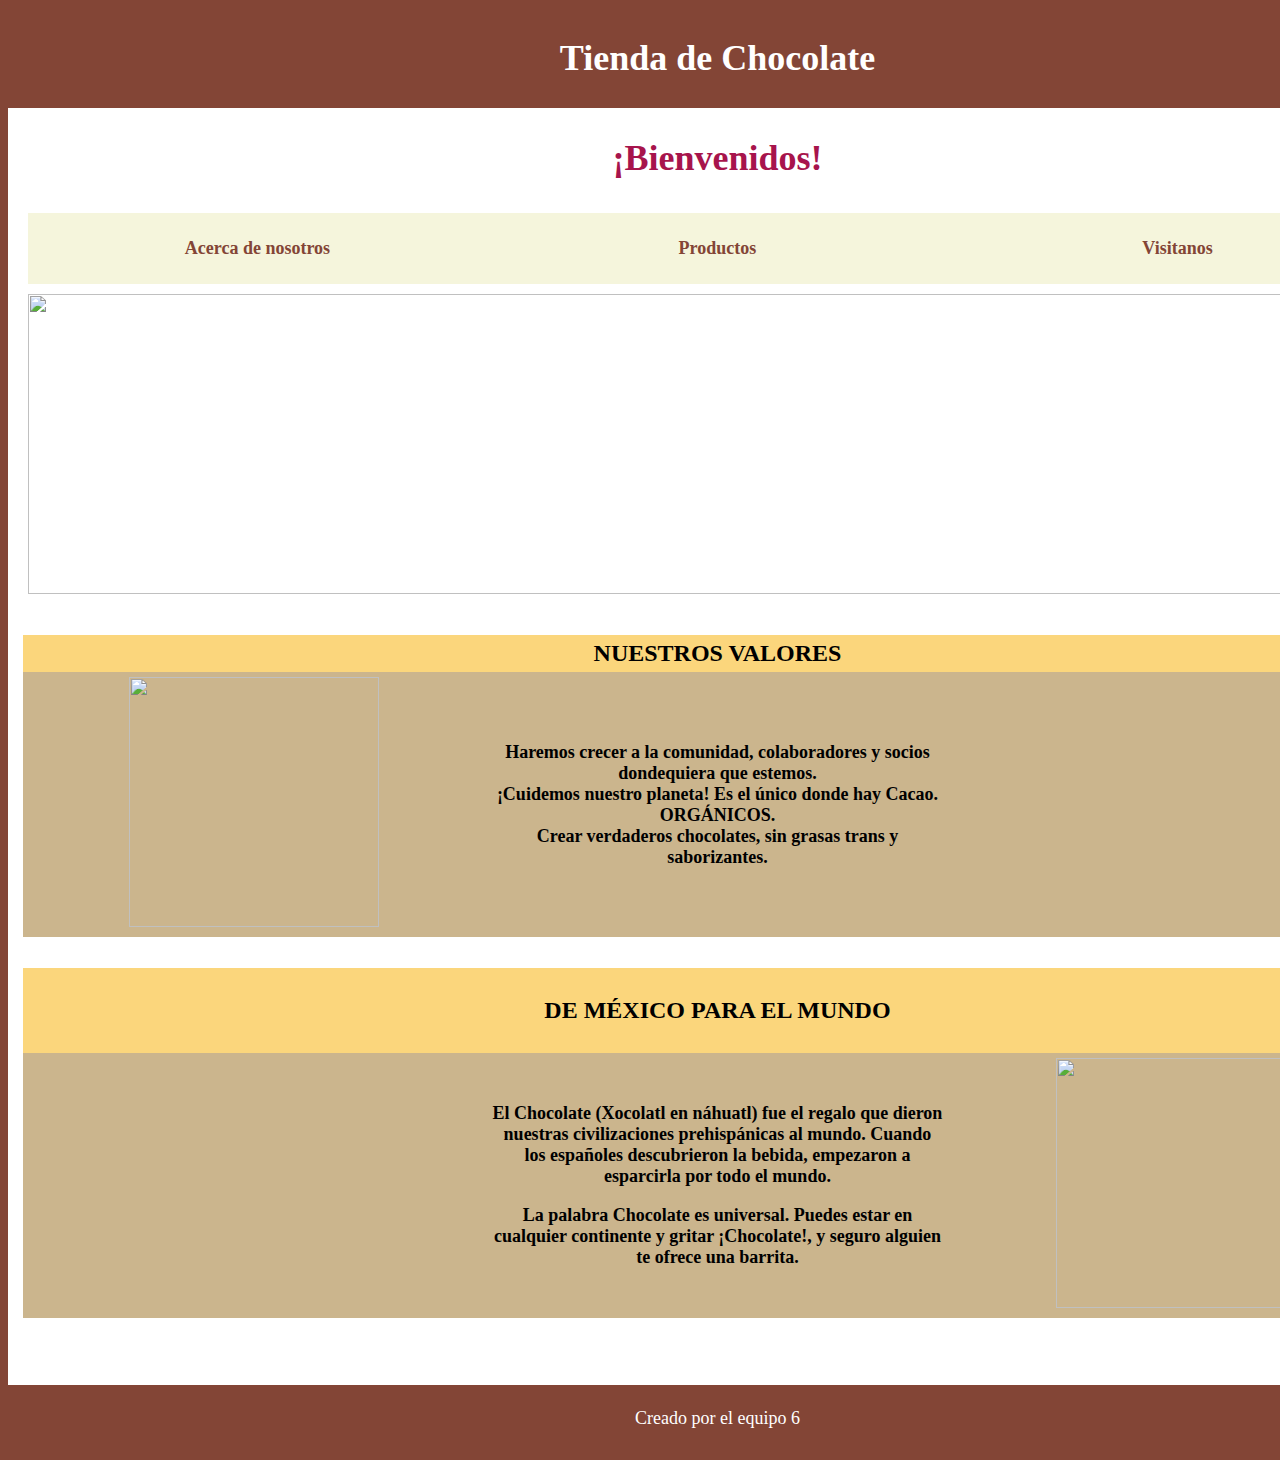
==== index.html @ 966f1aaf "Se creo el index.html el cual sera el inicio de nuestra pagina" ====
<!doctype html>
<html>
<head>
<meta charset="utf-8">
<title>Inicio</title>
<style type="text/css">
body {
    background-color: #834536;
}
body,td,th {
    color: #000000;
    font-family: Cambria, "Hoefler Text", "Liberation Serif", Times, "Times New Roman", serif;
    font-size: 18px;
}
a {
    font-size: 18px;
    color: #834536;
    font-family: Cambria, "Hoefler Text", "Liberation Serif", Times, "Times New Roman", serif;
    font-weight: bold;
}
a:hover {
    color: #ffcd2c;
    text-decoration: none;
}
a:link {
    text-decoration: none;
}
a:visited {
    text-decoration: none;
}
a:active {
    text-decoration: none;
}
</style>
<script type="text/javascript">
function MM_preloadImages() { //v3.0
  var d=document; if(d.images){ if(!d.MM_p) d.MM_p=new Array();
    var i,j=d.MM_p.length,a=MM_preloadImages.arguments; for(i=0; i<a.length; i++)
    if (a[i].indexOf("#")!=0){ d.MM_p[j]=new Image; d.MM_p[j++].src=a[i];}}
}
</script>
</head>

<body style="color: #E6B95F">
<table height="268" border="0" cellpadding="5" cellspacing="0">
  <tbody>
    <tr>
      <td bgcolor="#834536">&nbsp;</td>
      <td height="40" align="center" bgcolor="#834536">&nbsp;</td>
      <td align="center" valign="middle" bgcolor="#834536"><h1 style="color: #FFFFFF; font-size: 36px;">Tienda de Chocolate</h1></td>
      <td bgcolor="#834536">&nbsp;</td>
      <td bgcolor="#834536">&nbsp;</td>
    </tr>
    <tr>
      <td width="40" bgcolor="#FFFFFF">&nbsp;</td>
      <td width="460" align="center" bgcolor="#FFFFFF">&nbsp;</td>
      <td width="460" align="center" bgcolor="#FFFFFF"><h1 style="font-family: Cambria, 'Hoefler Text', 'Liberation Serif', Times, 'Times New Roman', serif; font-size: 36px; color: #a7144c;"><strong>¡Bienvenidos!</strong></h1></td>
      <td width="460" bgcolor="#FFFFFF">&nbsp;</td>
      <td width="40" bgcolor="#FFFFFF">&nbsp;</td>
    </tr>
    <tr>
      <td align="center" bgcolor="#FFFFFF">&nbsp;</td>
      <td colspan="3" align="center" bordercolor="#FFFFF" bgcolor="#FFFFFF" border="2px"><table width="1380" height="71" border="0" align="center" cellpadding="5" cellspacing="0">
        <tbody>
          <tr>
            <td width="460" align="center" valign="middle" bgcolor="#f5f5dc"><p><a href="acerca de.html">Acerca de nosotros</a></p></td>
            <td width="460" align="center" valign="middle" bgcolor="#f5f5dc"><p><a href="Productos.html">Productos</a></p></td>
            <td width="460" align="center" valign="middle" bgcolor="#f5f5dc"><p><a href="Visitanos.html">Visitanos</a></p></td>
          </tr>
        </tbody>
      </table></td>
      <td align="center" bgcolor="#FFFFFF">&nbsp;</td>
    </tr>
    <tr>
      <td align="center" bgcolor="#FFFFFF">&nbsp;</td>
      <td colspan="3" align="center" bgcolor="#FFFFFF"><img src="Imagenes/banner2.jpg" width="1380" height="300" alt=""/></td>
      <td align="center" bgcolor="#FFFFFF">&nbsp;</td>
    </tr>
    <tr>
      <td align="center" bgcolor="#FFFFFF">&nbsp;</td>
      <td colspan="3" align="center" bgcolor="#FFFFFF">&nbsp;</td>
      <td align="center" bgcolor="#FFFFFF">&nbsp;</td>
    </tr>
    <tr>
      <td align="center" bgcolor="#FFFFFF">&nbsp;</td>
      <td align="center" bgcolor="#fbd67c">&nbsp;</td>
      <td align="center" bgcolor="#fbd67c"><strong style="font-size: 24px">NUESTROS VALORES</strong></td>
      <td align="center" bgcolor="#fbd67c">&nbsp;</td>
      <td align="center" bgcolor="#FFFFFF">&nbsp;</td>
    </tr>
    <tr>
      <td align="center" bgcolor="#FFFFFF">&nbsp;</td>
      <td align="center" bgcolor="#CBB58D"><img src="Imagenes/Inicio.png" width="250" height="250" alt=""/></td>
      <td align="center" bgcolor="#CBB58D"><strong>Haremos crecer a la comunidad, colaboradores y socios dondequiera que estemos.<br>
        ¡Cuidemos nuestro planeta! Es el único donde hay Cacao.<br>
        ORGÁNICOS.<br>
      Crear verdaderos chocolates, sin grasas trans y saborizantes.</strong></td>
      <td align="center" bgcolor="#CBB58D">&nbsp;</td>
      <td align="center" bgcolor="#FFFFFF">&nbsp;</td>
    </tr>
    <tr>
      <td align="center" bgcolor="#FFFFFF">&nbsp;</td>
      <td colspan="3" align="center" bgcolor="#FFFFFF">&nbsp;</td>
      <td align="center" bgcolor="#FFFFFF">&nbsp;</td>
    </tr>
    <tr>
      <td align="center" bgcolor="#FFFFFF">&nbsp;</td>
      <td align="center" bgcolor="#fbd67c">&nbsp;</td>
      <td align="center" bgcolor="#fbd67c"><h3 style="font-size: 24px">DE MÉXICO PARA EL MUNDO</h3></td>
      <td align="center" bgcolor="#fbd67c">&nbsp;</td>
      <td align="center" bgcolor="#FFFFFF">&nbsp;</td>
    </tr>
    <tr>
      <td align="center" bgcolor="#FFFFFF">&nbsp;</td>
      <td align="center" bgcolor="#CBB58D">&nbsp;</td>
      <td align="center" bgcolor="#CBB58D"><p><strong>El Chocolate (Xocolatl en náhuatl) fue el regalo que dieron nuestras civilizaciones prehispánicas al mundo. Cuando los españoles descubrieron la bebida, empezaron a esparcirla por todo el mundo.</strong></p>
      <p><strong>La palabra Chocolate es universal. Puedes estar en cualquier continente y gritar ¡Chocolate!, y seguro alguien te ofrece una barrita.</strong></p></td>
      <td align="center" bgcolor="#CBB58D"><img src="Imagenes/Home.jpg" width="250" height="250" alt=""/></td>
      <td align="center" bgcolor="#FFFFFF">&nbsp;</td>
    </tr>
    <tr>
      <td align="center" bgcolor="#FFFFFF">&nbsp;</td>
      <td align="center" bgcolor="#FFFFFF">&nbsp;</td>
      <td align="center" bgcolor="#FFFFFF"><p>&nbsp;</p></td>
      <td align="center" bgcolor="#FFFFFF">&nbsp;</td>
      <td align="center" bgcolor="#FFFFFF">&nbsp;</td>
    </tr>
    <tr>
      <td align="center" bgcolor="#834536">&nbsp;</td>
      <td align="center" bgcolor="#834536">&nbsp;</td>
      <td height="40" align="center" bgcolor="#834536"><p style="color: #FFFFFF">Creado por el equipo 6</p></td>
      <td align="center" bgcolor="#834536">&nbsp;</td>
      <td align="center" bgcolor="#834536">&nbsp;</td>
    </tr>
  </tbody>
</table>
</body>
</html>
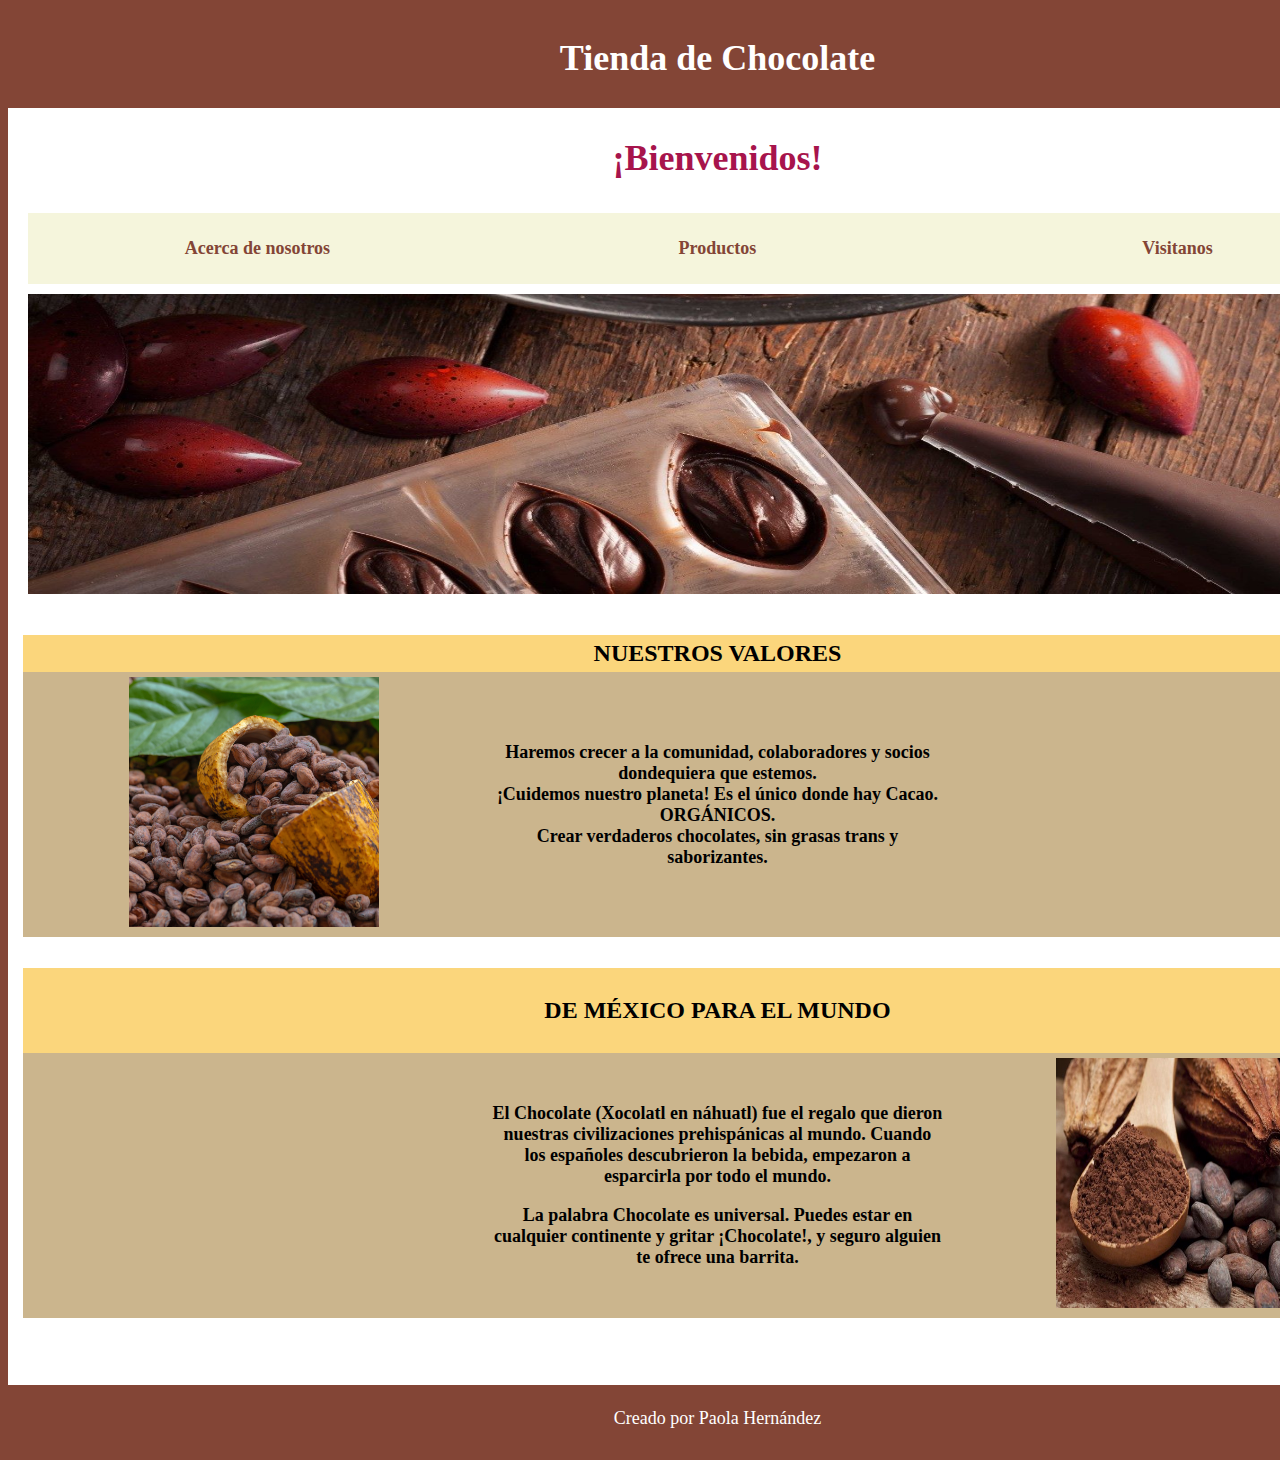
==== commit 1b74993b: "Se realizo avances y cambios en la estructura del index.html" ====
--- a/index.html
+++ b/index.html
@@ -1,138 +1,219 @@
-<!doctype html>
-<html>
-<head>
-<meta charset="utf-8">
-<title>Inicio</title>
-<style type="text/css">
-body {
-    background-color: #834536;
-}
-body,td,th {
-    color: #000000;
-    font-family: Cambria, "Hoefler Text", "Liberation Serif", Times, "Times New Roman", serif;
-    font-size: 18px;
-}
-a {
-    font-size: 18px;
-    color: #834536;
-    font-family: Cambria, "Hoefler Text", "Liberation Serif", Times, "Times New Roman", serif;
-    font-weight: bold;
-}
-a:hover {
-    color: #ffcd2c;
-    text-decoration: none;
-}
-a:link {
-    text-decoration: none;
-}
-a:visited {
-    text-decoration: none;
-}
-a:active {
-    text-decoration: none;
-}
-</style>
-<script type="text/javascript">
-function MM_preloadImages() { //v3.0
-  var d=document; if(d.images){ if(!d.MM_p) d.MM_p=new Array();
-    var i,j=d.MM_p.length,a=MM_preloadImages.arguments; for(i=0; i<a.length; i++)
-    if (a[i].indexOf("#")!=0){ d.MM_p[j]=new Image; d.MM_p[j++].src=a[i];}}
-}
-</script>
-</head>
+<!DOCTYPE html>
+<html lang="en">
+  <head>
+    <meta charset="utf-8" />
+    <meta name="viewport" content="width=device-width, initial-scale=1.0" />
+    <title>Inicio</title>
+    <link rel="shortcut icon" href="./img/vista.png" type="image/x-icon" />
+    <style type="text/css">
+      body {
+        background-color: #834536;
+      }
+      body,
+      td,
+      th {
+        color: #000000;
+        font-family: Cambria, "Hoefler Text", "Liberation Serif", Times,
+          "Times New Roman", serif;
+        font-size: 18px;
+      }
+      a {
+        font-size: 18px;
+        color: #834536;
+        font-family: Cambria, "Hoefler Text", "Liberation Serif", Times,
+          "Times New Roman", serif;
+        font-weight: bold;
+      }
+      a:hover {
+        color: #ffcd2c;
+        text-decoration: none;
+      }
+      a:link {
+        text-decoration: none;
+      }
+      a:visited {
+        text-decoration: none;
+      }
+      a:active {
+        text-decoration: none;
+      }
+    </style>
+  </head>
 
-<body style="color: #E6B95F">
-<table height="268" border="0" cellpadding="5" cellspacing="0">
-  <tbody>
-    <tr>
-      <td bgcolor="#834536">&nbsp;</td>
-      <td height="40" align="center" bgcolor="#834536">&nbsp;</td>
-      <td align="center" valign="middle" bgcolor="#834536"><h1 style="color: #FFFFFF; font-size: 36px;">Tienda de Chocolate</h1></td>
-      <td bgcolor="#834536">&nbsp;</td>
-      <td bgcolor="#834536">&nbsp;</td>
-    </tr>
-    <tr>
-      <td width="40" bgcolor="#FFFFFF">&nbsp;</td>
-      <td width="460" align="center" bgcolor="#FFFFFF">&nbsp;</td>
-      <td width="460" align="center" bgcolor="#FFFFFF"><h1 style="font-family: Cambria, 'Hoefler Text', 'Liberation Serif', Times, 'Times New Roman', serif; font-size: 36px; color: #a7144c;"><strong>¡Bienvenidos!</strong></h1></td>
-      <td width="460" bgcolor="#FFFFFF">&nbsp;</td>
-      <td width="40" bgcolor="#FFFFFF">&nbsp;</td>
-    </tr>
-    <tr>
-      <td align="center" bgcolor="#FFFFFF">&nbsp;</td>
-      <td colspan="3" align="center" bordercolor="#FFFFF" bgcolor="#FFFFFF" border="2px"><table width="1380" height="71" border="0" align="center" cellpadding="5" cellspacing="0">
-        <tbody>
-          <tr>
-            <td width="460" align="center" valign="middle" bgcolor="#f5f5dc"><p><a href="acerca de.html">Acerca de nosotros</a></p></td>
-            <td width="460" align="center" valign="middle" bgcolor="#f5f5dc"><p><a href="Productos.html">Productos</a></p></td>
-            <td width="460" align="center" valign="middle" bgcolor="#f5f5dc"><p><a href="Visitanos.html">Visitanos</a></p></td>
-          </tr>
-        </tbody>
-      </table></td>
-      <td align="center" bgcolor="#FFFFFF">&nbsp;</td>
-    </tr>
-    <tr>
-      <td align="center" bgcolor="#FFFFFF">&nbsp;</td>
-      <td colspan="3" align="center" bgcolor="#FFFFFF"><img src="Imagenes/banner2.jpg" width="1380" height="300" alt=""/></td>
-      <td align="center" bgcolor="#FFFFFF">&nbsp;</td>
-    </tr>
-    <tr>
-      <td align="center" bgcolor="#FFFFFF">&nbsp;</td>
-      <td colspan="3" align="center" bgcolor="#FFFFFF">&nbsp;</td>
-      <td align="center" bgcolor="#FFFFFF">&nbsp;</td>
-    </tr>
-    <tr>
-      <td align="center" bgcolor="#FFFFFF">&nbsp;</td>
-      <td align="center" bgcolor="#fbd67c">&nbsp;</td>
-      <td align="center" bgcolor="#fbd67c"><strong style="font-size: 24px">NUESTROS VALORES</strong></td>
-      <td align="center" bgcolor="#fbd67c">&nbsp;</td>
-      <td align="center" bgcolor="#FFFFFF">&nbsp;</td>
-    </tr>
-    <tr>
-      <td align="center" bgcolor="#FFFFFF">&nbsp;</td>
-      <td align="center" bgcolor="#CBB58D"><img src="Imagenes/Inicio.png" width="250" height="250" alt=""/></td>
-      <td align="center" bgcolor="#CBB58D"><strong>Haremos crecer a la comunidad, colaboradores y socios dondequiera que estemos.<br>
-        ¡Cuidemos nuestro planeta! Es el único donde hay Cacao.<br>
-        ORGÁNICOS.<br>
-      Crear verdaderos chocolates, sin grasas trans y saborizantes.</strong></td>
-      <td align="center" bgcolor="#CBB58D">&nbsp;</td>
-      <td align="center" bgcolor="#FFFFFF">&nbsp;</td>
-    </tr>
-    <tr>
-      <td align="center" bgcolor="#FFFFFF">&nbsp;</td>
-      <td colspan="3" align="center" bgcolor="#FFFFFF">&nbsp;</td>
-      <td align="center" bgcolor="#FFFFFF">&nbsp;</td>
-    </tr>
-    <tr>
-      <td align="center" bgcolor="#FFFFFF">&nbsp;</td>
-      <td align="center" bgcolor="#fbd67c">&nbsp;</td>
-      <td align="center" bgcolor="#fbd67c"><h3 style="font-size: 24px">DE MÉXICO PARA EL MUNDO</h3></td>
-      <td align="center" bgcolor="#fbd67c">&nbsp;</td>
-      <td align="center" bgcolor="#FFFFFF">&nbsp;</td>
-    </tr>
-    <tr>
-      <td align="center" bgcolor="#FFFFFF">&nbsp;</td>
-      <td align="center" bgcolor="#CBB58D">&nbsp;</td>
-      <td align="center" bgcolor="#CBB58D"><p><strong>El Chocolate (Xocolatl en náhuatl) fue el regalo que dieron nuestras civilizaciones prehispánicas al mundo. Cuando los españoles descubrieron la bebida, empezaron a esparcirla por todo el mundo.</strong></p>
-      <p><strong>La palabra Chocolate es universal. Puedes estar en cualquier continente y gritar ¡Chocolate!, y seguro alguien te ofrece una barrita.</strong></p></td>
-      <td align="center" bgcolor="#CBB58D"><img src="Imagenes/Home.jpg" width="250" height="250" alt=""/></td>
-      <td align="center" bgcolor="#FFFFFF">&nbsp;</td>
-    </tr>
-    <tr>
-      <td align="center" bgcolor="#FFFFFF">&nbsp;</td>
-      <td align="center" bgcolor="#FFFFFF">&nbsp;</td>
-      <td align="center" bgcolor="#FFFFFF"><p>&nbsp;</p></td>
-      <td align="center" bgcolor="#FFFFFF">&nbsp;</td>
-      <td align="center" bgcolor="#FFFFFF">&nbsp;</td>
-    </tr>
-    <tr>
-      <td align="center" bgcolor="#834536">&nbsp;</td>
-      <td align="center" bgcolor="#834536">&nbsp;</td>
-      <td height="40" align="center" bgcolor="#834536"><p style="color: #FFFFFF">Creado por el equipo 6</p></td>
-      <td align="center" bgcolor="#834536">&nbsp;</td>
-      <td align="center" bgcolor="#834536">&nbsp;</td>
-    </tr>
-  </tbody>
-</table>
-</body>
+  <body style="color: #e6b95f">
+    <table height="268" border="0" cellpadding="5" cellspacing="0">
+      <tbody>
+        <tr>
+          <td bgcolor="#834536">&nbsp;</td>
+          <td height="40" align="center" bgcolor="#834536">&nbsp;</td>
+          <td align="center" valign="middle" bgcolor="#834536">
+            <h1 style="color: #ffffff; font-size: 36px">Tienda de Chocolate</h1>
+          </td>
+          <td bgcolor="#834536">&nbsp;</td>
+          <td bgcolor="#834536">&nbsp;</td>
+        </tr>
+        <tr>
+          <td width="40" bgcolor="#FFFFFF">&nbsp;</td>
+          <td width="460" align="center" bgcolor="#FFFFFF">&nbsp;</td>
+          <td width="460" align="center" bgcolor="#FFFFFF">
+            <h1
+              style="
+                font-family: Cambria, 'Hoefler Text', 'Liberation Serif', Times,
+                  'Times New Roman', serif;
+                font-size: 36px;
+                color: #a7144c;
+              "
+            >
+              <strong>¡Bienvenidos!</strong>
+            </h1>
+          </td>
+          <td width="460" bgcolor="#FFFFFF">&nbsp;</td>
+          <td width="40" bgcolor="#FFFFFF">&nbsp;</td>
+        </tr>
+        <tr>
+          <td align="center" bgcolor="#FFFFFF">&nbsp;</td>
+          <td
+            colspan="3"
+            align="center"
+            bordercolor="#FFFFF"
+            bgcolor="#FFFFFF"
+            border="2px"
+          >
+            <table
+              width="1380"
+              height="71"
+              border="0"
+              align="center"
+              cellpadding="5"
+              cellspacing="0"
+            >
+              <tbody>
+                <tr>
+                  <td
+                    width="460"
+                    align="center"
+                    valign="middle"
+                    bgcolor="#f5f5dc"
+                  >
+                    <p><a href="acerca de.html">Acerca de nosotros</a></p>
+                  </td>
+                  <td
+                    width="460"
+                    align="center"
+                    valign="middle"
+                    bgcolor="#f5f5dc"
+                  >
+                    <p><a href="Productos.html">Productos</a></p>
+                  </td>
+                  <td
+                    width="460"
+                    align="center"
+                    valign="middle"
+                    bgcolor="#f5f5dc"
+                  >
+                    <p><a href="Visitanos.html">Visitanos</a></p>
+                  </td>
+                </tr>
+              </tbody>
+            </table>
+          </td>
+          <td align="center" bgcolor="#FFFFFF">&nbsp;</td>
+        </tr>
+        <tr>
+          <td align="center" bgcolor="#FFFFFF">&nbsp;</td>
+          <td colspan="3" align="center" bgcolor="#FFFFFF">
+            <img src="img/banner2.jpg" width="1380" height="300" alt="" />
+          </td>
+          <td align="center" bgcolor="#FFFFFF">&nbsp;</td>
+        </tr>
+        <tr>
+          <td align="center" bgcolor="#FFFFFF">&nbsp;</td>
+          <td colspan="3" align="center" bgcolor="#FFFFFF">&nbsp;</td>
+          <td align="center" bgcolor="#FFFFFF">&nbsp;</td>
+        </tr>
+        <tr>
+          <td align="center" bgcolor="#FFFFFF">&nbsp;</td>
+          <td align="center" bgcolor="#fbd67c">&nbsp;</td>
+          <td align="center" bgcolor="#fbd67c">
+            <strong style="font-size: 24px">NUESTROS VALORES</strong>
+          </td>
+          <td align="center" bgcolor="#fbd67c">&nbsp;</td>
+          <td align="center" bgcolor="#FFFFFF">&nbsp;</td>
+        </tr>
+        <tr>
+          <td align="center" bgcolor="#FFFFFF">&nbsp;</td>
+          <td align="center" bgcolor="#CBB58D">
+            <img src="img/Inicio.png" width="250" height="250" alt="" />
+          </td>
+          <td align="center" bgcolor="#CBB58D">
+            <strong
+              >Haremos crecer a la comunidad, colaboradores y socios dondequiera
+              que estemos.<br />
+              ¡Cuidemos nuestro planeta! Es el único donde hay Cacao.<br />
+              ORGÁNICOS.<br />
+              Crear verdaderos chocolates, sin grasas trans y
+              saborizantes.</strong
+            >
+          </td>
+          <td align="center" bgcolor="#CBB58D">&nbsp;</td>
+          <td align="center" bgcolor="#FFFFFF">&nbsp;</td>
+        </tr>
+        <tr>
+          <td align="center" bgcolor="#FFFFFF">&nbsp;</td>
+          <td colspan="3" align="center" bgcolor="#FFFFFF">&nbsp;</td>
+          <td align="center" bgcolor="#FFFFFF">&nbsp;</td>
+        </tr>
+        <tr>
+          <td align="center" bgcolor="#FFFFFF">&nbsp;</td>
+          <td align="center" bgcolor="#fbd67c">&nbsp;</td>
+          <td align="center" bgcolor="#fbd67c">
+            <h3 style="font-size: 24px">DE MÉXICO PARA EL MUNDO</h3>
+          </td>
+          <td align="center" bgcolor="#fbd67c">&nbsp;</td>
+          <td align="center" bgcolor="#FFFFFF">&nbsp;</td>
+        </tr>
+        <tr>
+          <td align="center" bgcolor="#FFFFFF">&nbsp;</td>
+          <td align="center" bgcolor="#CBB58D">&nbsp;</td>
+          <td align="center" bgcolor="#CBB58D">
+            <p>
+              <strong
+                >El Chocolate (Xocolatl en náhuatl) fue el regalo que dieron
+                nuestras civilizaciones prehispánicas al mundo. Cuando los
+                españoles descubrieron la bebida, empezaron a esparcirla por
+                todo el mundo.</strong
+              >
+            </p>
+            <p>
+              <strong
+                >La palabra Chocolate es universal. Puedes estar en cualquier
+                continente y gritar ¡Chocolate!, y seguro alguien te ofrece una
+                barrita.</strong
+              >
+            </p>
+          </td>
+          <td align="center" bgcolor="#CBB58D">
+            <img src="img/Home.jpg" width="250" height="250" alt="" />
+          </td>
+          <td align="center" bgcolor="#FFFFFF">&nbsp;</td>
+        </tr>
+        <tr>
+          <td align="center" bgcolor="#FFFFFF">&nbsp;</td>
+          <td align="center" bgcolor="#FFFFFF">&nbsp;</td>
+          <td align="center" bgcolor="#FFFFFF"><p>&nbsp;</p></td>
+          <td align="center" bgcolor="#FFFFFF">&nbsp;</td>
+          <td align="center" bgcolor="#FFFFFF">&nbsp;</td>
+        </tr>
+        <tr>
+          <td align="center" bgcolor="#834536">&nbsp;</td>
+          <td align="center" bgcolor="#834536">&nbsp;</td>
+          <td height="40" align="center" bgcolor="#834536">
+            <p style="color: #ffffff">Creado por Paola Hernández</p>
+          </td>
+          <td align="center" bgcolor="#834536">&nbsp;</td>
+          <td align="center" bgcolor="#834536">&nbsp;</td>
+        </tr>
+      </tbody>
+    </table>
+  </body>
 </html>
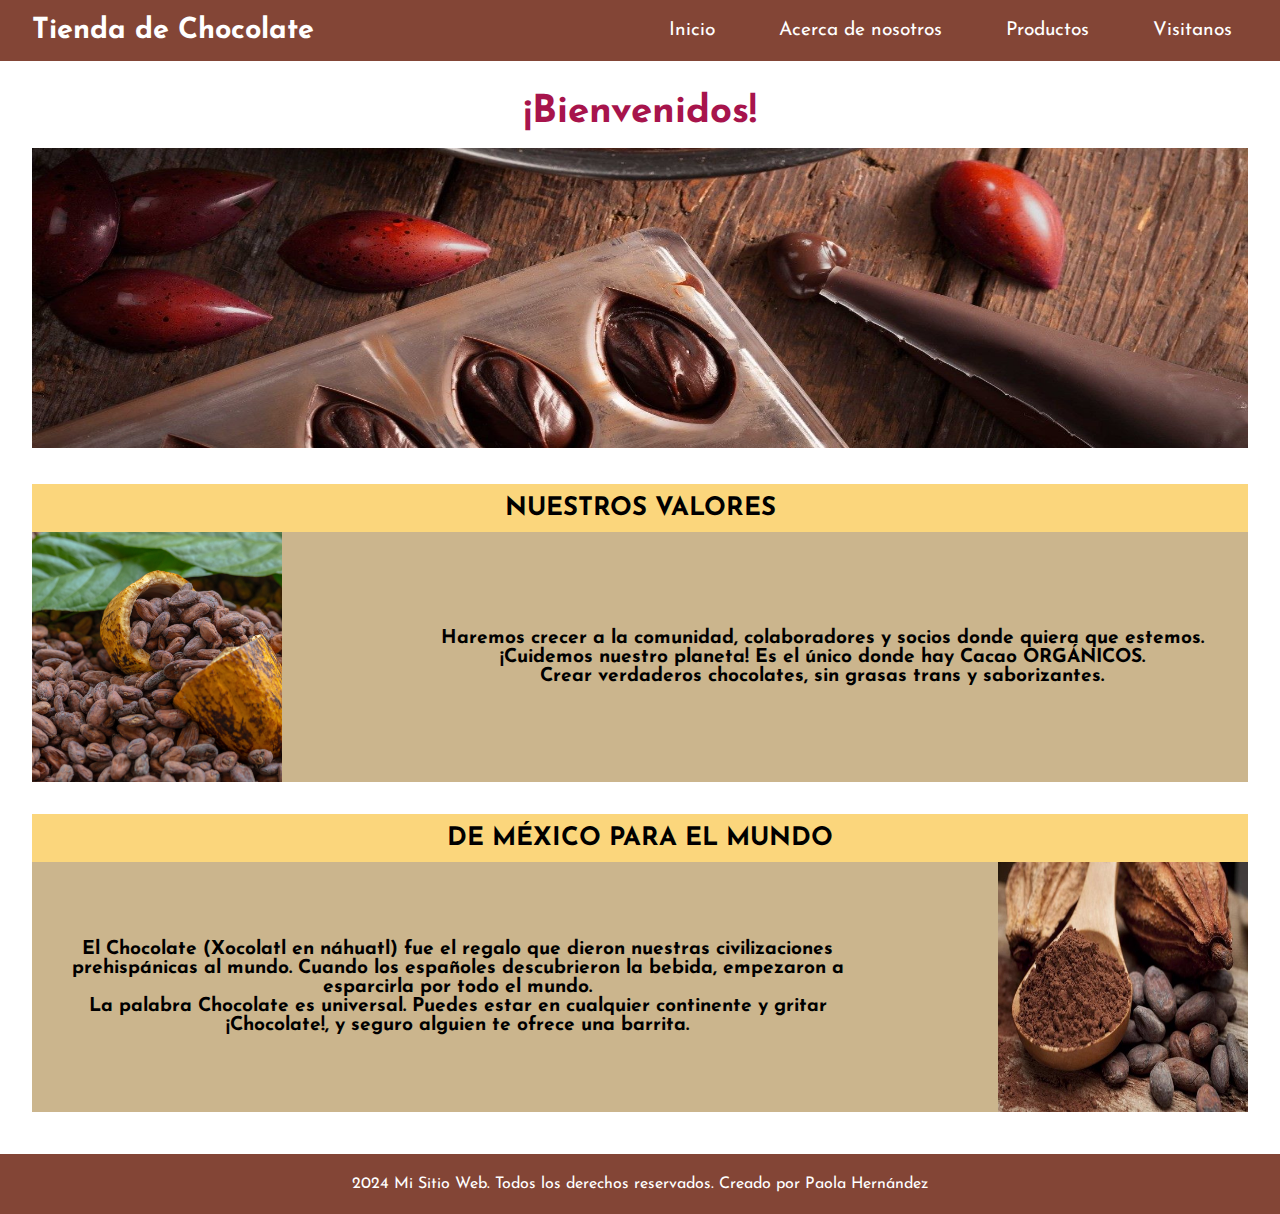
==== commit e158387d: "Se modifico el index" ====
--- a/index.html
+++ b/index.html
@@ -1,219 +1,93 @@
 <!DOCTYPE html>
 <html lang="en">
   <head>
-    <meta charset="utf-8" />
+    <meta charset="UTF-8" />
     <meta name="viewport" content="width=device-width, initial-scale=1.0" />
-    <title>Inicio</title>
+    <title>Home</title>
     <link rel="shortcut icon" href="./img/vista.png" type="image/x-icon" />
-    <style type="text/css">
-      body {
-        background-color: #834536;
-      }
-      body,
-      td,
-      th {
-        color: #000000;
-        font-family: Cambria, "Hoefler Text", "Liberation Serif", Times,
-          "Times New Roman", serif;
-        font-size: 18px;
-      }
-      a {
-        font-size: 18px;
-        color: #834536;
-        font-family: Cambria, "Hoefler Text", "Liberation Serif", Times,
-          "Times New Roman", serif;
-        font-weight: bold;
-      }
-      a:hover {
-        color: #ffcd2c;
-        text-decoration: none;
-      }
-      a:link {
-        text-decoration: none;
-      }
-      a:visited {
-        text-decoration: none;
-      }
-      a:active {
-        text-decoration: none;
-      }
-    </style>
+    <link rel="stylesheet" href="./css/index.css" />
+    <link rel="preconnect" href="https://fonts.googleapis.com" />
+    <link rel="preconnect" href="https://fonts.gstatic.com" crossorigin />
+    <link
+      href="https://fonts.googleapis.com/css2?family=Josefin+Sans:ital,wght@0,100..700;1,100..700&display=swap"
+      rel="stylesheet"
+    />
   </head>
+  <body>
+    <header>
+      <h1>Tienda de Chocolate</h1>
+      <nav class="navbar">
+        <ul>
+          <li><a href="index.html">Inicio</a></li>
+          <li><a href="about.html">Acerca de nosotros</a></li>
+          <li><a href="Products.html">Productos</a></li>
+          <li><a href="Visitus.html">Visitanos</a></li>
+        </ul>
+      </nav>
+    </header>
+    <main>
+      <section>
+        <div class="title-container">
+          <h1>¡Bienvenidos!</h1>
+        </div>
+        <img src="img/banner2.jpg" alt="Banner" class="banner" />
+      </section>
 
-  <body style="color: #e6b95f">
-    <table height="268" border="0" cellpadding="5" cellspacing="0">
-      <tbody>
-        <tr>
-          <td bgcolor="#834536">&nbsp;</td>
-          <td height="40" align="center" bgcolor="#834536">&nbsp;</td>
-          <td align="center" valign="middle" bgcolor="#834536">
-            <h1 style="color: #ffffff; font-size: 36px">Tienda de Chocolate</h1>
-          </td>
-          <td bgcolor="#834536">&nbsp;</td>
-          <td bgcolor="#834536">&nbsp;</td>
-        </tr>
-        <tr>
-          <td width="40" bgcolor="#FFFFFF">&nbsp;</td>
-          <td width="460" align="center" bgcolor="#FFFFFF">&nbsp;</td>
-          <td width="460" align="center" bgcolor="#FFFFFF">
-            <h1
-              style="
-                font-family: Cambria, 'Hoefler Text', 'Liberation Serif', Times,
-                  'Times New Roman', serif;
-                font-size: 36px;
-                color: #a7144c;
-              "
-            >
-              <strong>¡Bienvenidos!</strong>
-            </h1>
-          </td>
-          <td width="460" bgcolor="#FFFFFF">&nbsp;</td>
-          <td width="40" bgcolor="#FFFFFF">&nbsp;</td>
-        </tr>
-        <tr>
-          <td align="center" bgcolor="#FFFFFF">&nbsp;</td>
-          <td
-            colspan="3"
-            align="center"
-            bordercolor="#FFFFF"
-            bgcolor="#FFFFFF"
-            border="2px"
-          >
-            <table
-              width="1380"
-              height="71"
-              border="0"
-              align="center"
-              cellpadding="5"
-              cellspacing="0"
-            >
-              <tbody>
-                <tr>
-                  <td
-                    width="460"
-                    align="center"
-                    valign="middle"
-                    bgcolor="#f5f5dc"
-                  >
-                    <p><a href="acerca de.html">Acerca de nosotros</a></p>
-                  </td>
-                  <td
-                    width="460"
-                    align="center"
-                    valign="middle"
-                    bgcolor="#f5f5dc"
-                  >
-                    <p><a href="Productos.html">Productos</a></p>
-                  </td>
-                  <td
-                    width="460"
-                    align="center"
-                    valign="middle"
-                    bgcolor="#f5f5dc"
-                  >
-                    <p><a href="Visitanos.html">Visitanos</a></p>
-                  </td>
-                </tr>
-              </tbody>
-            </table>
-          </td>
-          <td align="center" bgcolor="#FFFFFF">&nbsp;</td>
-        </tr>
-        <tr>
-          <td align="center" bgcolor="#FFFFFF">&nbsp;</td>
-          <td colspan="3" align="center" bgcolor="#FFFFFF">
-            <img src="img/banner2.jpg" width="1380" height="300" alt="" />
-          </td>
-          <td align="center" bgcolor="#FFFFFF">&nbsp;</td>
-        </tr>
-        <tr>
-          <td align="center" bgcolor="#FFFFFF">&nbsp;</td>
-          <td colspan="3" align="center" bgcolor="#FFFFFF">&nbsp;</td>
-          <td align="center" bgcolor="#FFFFFF">&nbsp;</td>
-        </tr>
-        <tr>
-          <td align="center" bgcolor="#FFFFFF">&nbsp;</td>
-          <td align="center" bgcolor="#fbd67c">&nbsp;</td>
-          <td align="center" bgcolor="#fbd67c">
-            <strong style="font-size: 24px">NUESTROS VALORES</strong>
-          </td>
-          <td align="center" bgcolor="#fbd67c">&nbsp;</td>
-          <td align="center" bgcolor="#FFFFFF">&nbsp;</td>
-        </tr>
-        <tr>
-          <td align="center" bgcolor="#FFFFFF">&nbsp;</td>
-          <td align="center" bgcolor="#CBB58D">
-            <img src="img/Inicio.png" width="250" height="250" alt="" />
-          </td>
-          <td align="center" bgcolor="#CBB58D">
-            <strong
-              >Haremos crecer a la comunidad, colaboradores y socios dondequiera
-              que estemos.<br />
-              ¡Cuidemos nuestro planeta! Es el único donde hay Cacao.<br />
-              ORGÁNICOS.<br />
-              Crear verdaderos chocolates, sin grasas trans y
-              saborizantes.</strong
-            >
-          </td>
-          <td align="center" bgcolor="#CBB58D">&nbsp;</td>
-          <td align="center" bgcolor="#FFFFFF">&nbsp;</td>
-        </tr>
-        <tr>
-          <td align="center" bgcolor="#FFFFFF">&nbsp;</td>
-          <td colspan="3" align="center" bgcolor="#FFFFFF">&nbsp;</td>
-          <td align="center" bgcolor="#FFFFFF">&nbsp;</td>
-        </tr>
-        <tr>
-          <td align="center" bgcolor="#FFFFFF">&nbsp;</td>
-          <td align="center" bgcolor="#fbd67c">&nbsp;</td>
-          <td align="center" bgcolor="#fbd67c">
-            <h3 style="font-size: 24px">DE MÉXICO PARA EL MUNDO</h3>
-          </td>
-          <td align="center" bgcolor="#fbd67c">&nbsp;</td>
-          <td align="center" bgcolor="#FFFFFF">&nbsp;</td>
-        </tr>
-        <tr>
-          <td align="center" bgcolor="#FFFFFF">&nbsp;</td>
-          <td align="center" bgcolor="#CBB58D">&nbsp;</td>
-          <td align="center" bgcolor="#CBB58D">
+      <section>
+        <div class="subtitle-container">
+          <h2>NUESTROS VALORES</h2>
+        </div>
+        <div class="parrafo-container">
+          <div class="image-container right">
+            <img src="img/Inicio.png" alt="photo_1" class="images" />
+          </div>
+          <div class="text-container">
             <p>
-              <strong
-                >El Chocolate (Xocolatl en náhuatl) fue el regalo que dieron
+              <strong>
+                Haremos crecer a la comunidad, colaboradores y socios donde
+                quiera que estemos.<br />
+                ¡Cuidemos nuestro planeta! Es el único donde hay Cacao
+                ORGÁNICOS.<br />
+                Crear verdaderos chocolates, sin grasas trans y saborizantes.
+              </strong>
+            </p>
+          </div>
+        </div>
+      </section>
+
+      <section>
+        <div class="subtitle-container">
+          <h2>DE MÉXICO PARA EL MUNDO</h2>
+        </div>
+        <div class="parrafo-container">
+          <div class="text-container">
+            <p>
+              <strong>
+                El Chocolate (Xocolatl en náhuatl) fue el regalo que dieron
                 nuestras civilizaciones prehispánicas al mundo. Cuando los
                 españoles descubrieron la bebida, empezaron a esparcirla por
-                todo el mundo.</strong
-              >
+                todo el mundo.
+              </strong>
             </p>
             <p>
-              <strong
-                >La palabra Chocolate es universal. Puedes estar en cualquier
+              <strong>
+                La palabra Chocolate es universal. Puedes estar en cualquier
                 continente y gritar ¡Chocolate!, y seguro alguien te ofrece una
-                barrita.</strong
-              >
+                barrita.
+              </strong>
             </p>
-          </td>
-          <td align="center" bgcolor="#CBB58D">
-            <img src="img/Home.jpg" width="250" height="250" alt="" />
-          </td>
-          <td align="center" bgcolor="#FFFFFF">&nbsp;</td>
-        </tr>
-        <tr>
-          <td align="center" bgcolor="#FFFFFF">&nbsp;</td>
-          <td align="center" bgcolor="#FFFFFF">&nbsp;</td>
-          <td align="center" bgcolor="#FFFFFF"><p>&nbsp;</p></td>
-          <td align="center" bgcolor="#FFFFFF">&nbsp;</td>
-          <td align="center" bgcolor="#FFFFFF">&nbsp;</td>
-        </tr>
-        <tr>
-          <td align="center" bgcolor="#834536">&nbsp;</td>
-          <td align="center" bgcolor="#834536">&nbsp;</td>
-          <td height="40" align="center" bgcolor="#834536">
-            <p style="color: #ffffff">Creado por Paola Hernández</p>
-          </td>
-          <td align="center" bgcolor="#834536">&nbsp;</td>
-          <td align="center" bgcolor="#834536">&nbsp;</td>
-        </tr>
-      </tbody>
-    </table>
+          </div>
+          <div class="image-container left">
+            <img src="img/Home.jpg" alt="photo_2" class="images" />
+          </div>
+        </div>
+      </section>
+    </main>
+    <footer>
+      <p>
+        2024 Mi Sitio Web. Todos los derechos reservados. Creado por Paola
+        Hernández
+      </p>
+    </footer>
   </body>
 </html>
--- a/css/index.css
+++ b/css/index.css
@@ -0,0 +1,183 @@
+* {
+  margin: 0;
+  padding: 0;
+  box-sizing: border-box;
+  font-family: "Josefin Sans", serif;
+}
+
+/* navbar vista movil oculta */
+.navbar_movil {
+  display: none;
+}
+
+/* Estilos para nuestro contenedor "header" */
+header {
+  background-color: #834536;
+  display: flex;
+  justify-content: space-between;
+  align-items: center;
+  padding: 1rem 2rem;
+}
+
+/* Dentro de header, estilos para el h1 */
+header h1 {
+  color: white;
+  font-size: 1.8rem;
+}
+
+/* Cambiamos los estilos de la lista no ordenada */
+nav ul {
+  list-style: none;
+  display: flex;
+  gap: 32px;
+}
+
+nav ul li a {
+  color: white;
+  text-decoration: none;
+  padding: 0.5rem 1rem;
+  border-radius: 4px;
+  transition: all 0.3s ease;
+  font-size: 1.2rem;
+}
+
+nav ul li a:hover {
+  /*background-color: #555;*/
+  color: #fbd67c;
+}
+
+main {
+  padding: 2rem;
+  margin-bottom: 10px;
+}
+
+.title-container {
+  width: 100%;
+  height: auto;
+  margin-bottom: 1rem;
+}
+
+.title-container h1 {
+  text-align: center;
+  color: #a7144c;
+  font-size: 2.4rem;
+}
+
+.banner {
+  width: 100%;
+  height: 300px;
+}
+
+/* Estilos de las secciones */
+.subtitle-container {
+  display: flex;
+  align-items: center;
+  justify-content: center;
+  gap: 10px;
+  width: 100%;
+  height: 3rem;
+  background-color: #fbd67c;
+  margin-top: 2rem;
+}
+
+.subtitle-container h2 {
+  font-size: 1.6rem;
+}
+
+.parrafo-container {
+  display: flex;
+  justify-content: space-between;
+  align-items: center;
+  width: 100%;
+  height: auto;
+  background-color: #cbb58d;
+}
+
+.text-container {
+  padding: 2%;
+  text-align: center;
+  width: 70%;
+}
+
+.text-container p {
+  font-size: 1.2rem;
+}
+
+.image-container {
+  display: flex;
+  width: auto;
+}
+
+.right {
+  justify-content: flex-start;
+}
+
+.left {
+  justify-content: flex-end;
+}
+
+.images {
+  width: 250px;
+  height: 250px;
+}
+
+/* Estilos del footer */
+footer {
+  display: flex;
+  background-color: #834536;
+  color: white;
+  padding: 1rem;
+  justify-content: center;
+  align-items: center;
+  text-align: center;
+  height: 60px;
+  bottom: 0;
+  width: 100%;
+}
+
+@media screen and (max-width: 769px) {
+  nav ul,
+  li,
+  a {
+    display: flex;
+    justify-content: center;
+    text-align: center;
+    align-items: center;
+  }
+
+  nav ul {
+    gap: 20px;
+  }
+
+  .banner {
+    object-fit: cover;
+  }
+}
+
+@media screen and (max-width: 426px) {
+  .navbar_movil {
+    display: flex;
+    flex-direction: column;
+  }
+  header,
+  nav ul {
+    flex-direction: column;
+  }
+  .subtitle-container h2 {
+    font-size: 1.2rem;
+  }
+  .parrafo-container {
+    display: flex;
+    flex-direction: column;
+  }
+  .parrafo-container p {
+    font-size: 1rem;
+  }
+  .text-container {
+    padding: 8% 0% 8% 0%;
+  }
+  .images {
+    width: 200px;
+    height: 200px;
+  }
+}
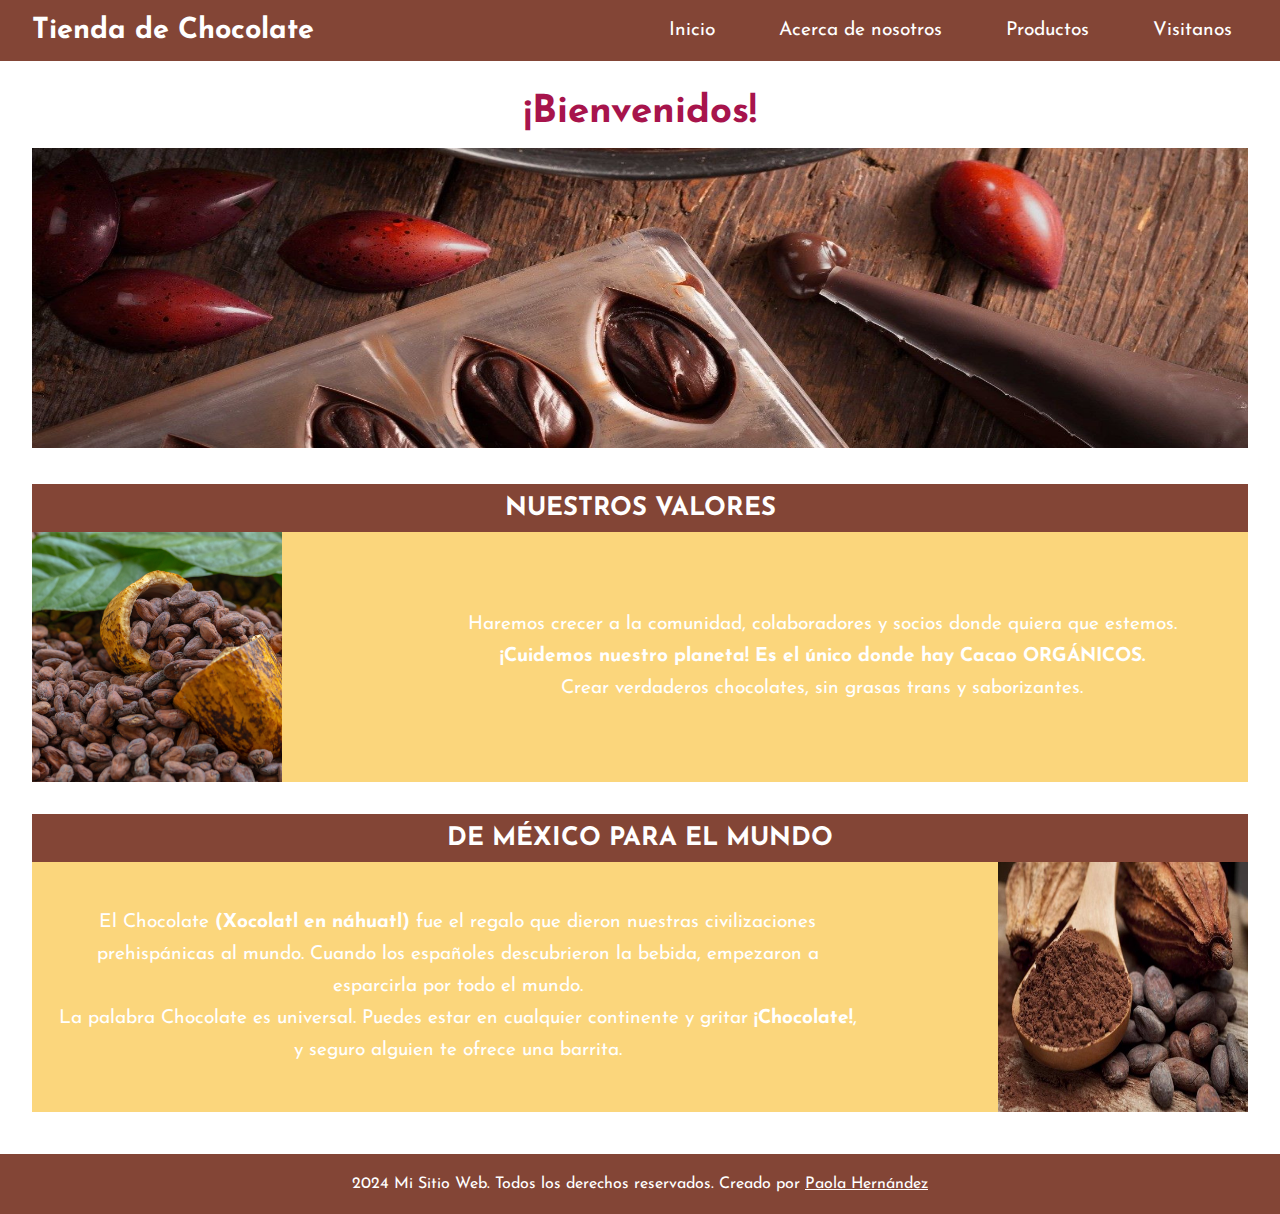
==== commit 392a7e19: "Finalizacion de la seccion de productos con diseño responsivo" ====
--- a/index.html
+++ b/index.html
@@ -20,8 +20,8 @@
         <ul>
           <li><a href="index.html">Inicio</a></li>
           <li><a href="about.html">Acerca de nosotros</a></li>
-          <li><a href="Products.html">Productos</a></li>
-          <li><a href="Visitus.html">Visitanos</a></li>
+          <li><a href="products.html">Productos</a></li>
+          <li><a href="visitus.html">Visitanos</a></li>
         </ul>
       </nav>
     </header>
@@ -43,13 +43,13 @@
           </div>
           <div class="text-container">
             <p>
-              <strong>
-                Haremos crecer a la comunidad, colaboradores y socios donde
-                quiera que estemos.<br />
-                ¡Cuidemos nuestro planeta! Es el único donde hay Cacao
-                ORGÁNICOS.<br />
-                Crear verdaderos chocolates, sin grasas trans y saborizantes.
-              </strong>
+              Haremos crecer a la comunidad, colaboradores y socios donde quiera
+              que estemos.<br />
+              <strong
+                >¡Cuidemos nuestro planeta! Es el único donde hay Cacao
+                ORGÁNICOS.</strong
+              ><br />
+              Crear verdaderos chocolates, sin grasas trans y saborizantes.
             </p>
           </div>
         </div>
@@ -62,19 +62,15 @@
         <div class="parrafo-container">
           <div class="text-container">
             <p>
-              <strong>
-                El Chocolate (Xocolatl en náhuatl) fue el regalo que dieron
-                nuestras civilizaciones prehispánicas al mundo. Cuando los
-                españoles descubrieron la bebida, empezaron a esparcirla por
-                todo el mundo.
-              </strong>
+              El Chocolate <strong>(Xocolatl en náhuatl)</strong> fue el regalo
+              que dieron nuestras civilizaciones prehispánicas al mundo. Cuando
+              los españoles descubrieron la bebida, empezaron a esparcirla por
+              todo el mundo.
             </p>
             <p>
-              <strong>
-                La palabra Chocolate es universal. Puedes estar en cualquier
-                continente y gritar ¡Chocolate!, y seguro alguien te ofrece una
-                barrita.
-              </strong>
+              La palabra Chocolate es universal. Puedes estar en cualquier
+              continente y gritar <strong>¡Chocolate!</strong>, y seguro alguien
+              te ofrece una barrita.
             </p>
           </div>
           <div class="image-container left">
@@ -85,8 +81,8 @@
     </main>
     <footer>
       <p>
-        2024 Mi Sitio Web. Todos los derechos reservados. Creado por Paola
-        Hernández
+        2024 Mi Sitio Web. Todos los derechos reservados. Creado por
+        <a href="https://github.com/PHDZTQ">Paola Hernández</a>
       </p>
     </footer>
   </body>
--- a/css/index.css
+++ b/css/index.css
@@ -76,12 +76,13 @@
   gap: 10px;
   width: 100%;
   height: 3rem;
-  background-color: #fbd67c;
+  background-color: #834536;
   margin-top: 2rem;
 }
 
 .subtitle-container h2 {
   font-size: 1.6rem;
+  color: white;
 }
 
 .parrafo-container {
@@ -90,17 +91,19 @@
   align-items: center;
   width: 100%;
   height: auto;
-  background-color: #cbb58d;
+  background-color: #fbd67c;
 }
 
 .text-container {
   padding: 2%;
   text-align: center;
   width: 70%;
+  color: white;
 }
 
 .text-container p {
   font-size: 1.2rem;
+  line-height: 2rem;
 }
 
 .image-container {
@@ -135,6 +138,10 @@
   width: 100%;
 }
 
+a {
+  color: white;
+}
+
 @media screen and (max-width: 769px) {
   nav ul,
   li,
@@ -148,17 +155,9 @@
   nav ul {
     gap: 20px;
   }
-
-  .banner {
-    object-fit: cover;
-  }
 }
 
 @media screen and (max-width: 426px) {
-  .navbar_movil {
-    display: flex;
-    flex-direction: column;
-  }
   header,
   nav ul {
     flex-direction: column;
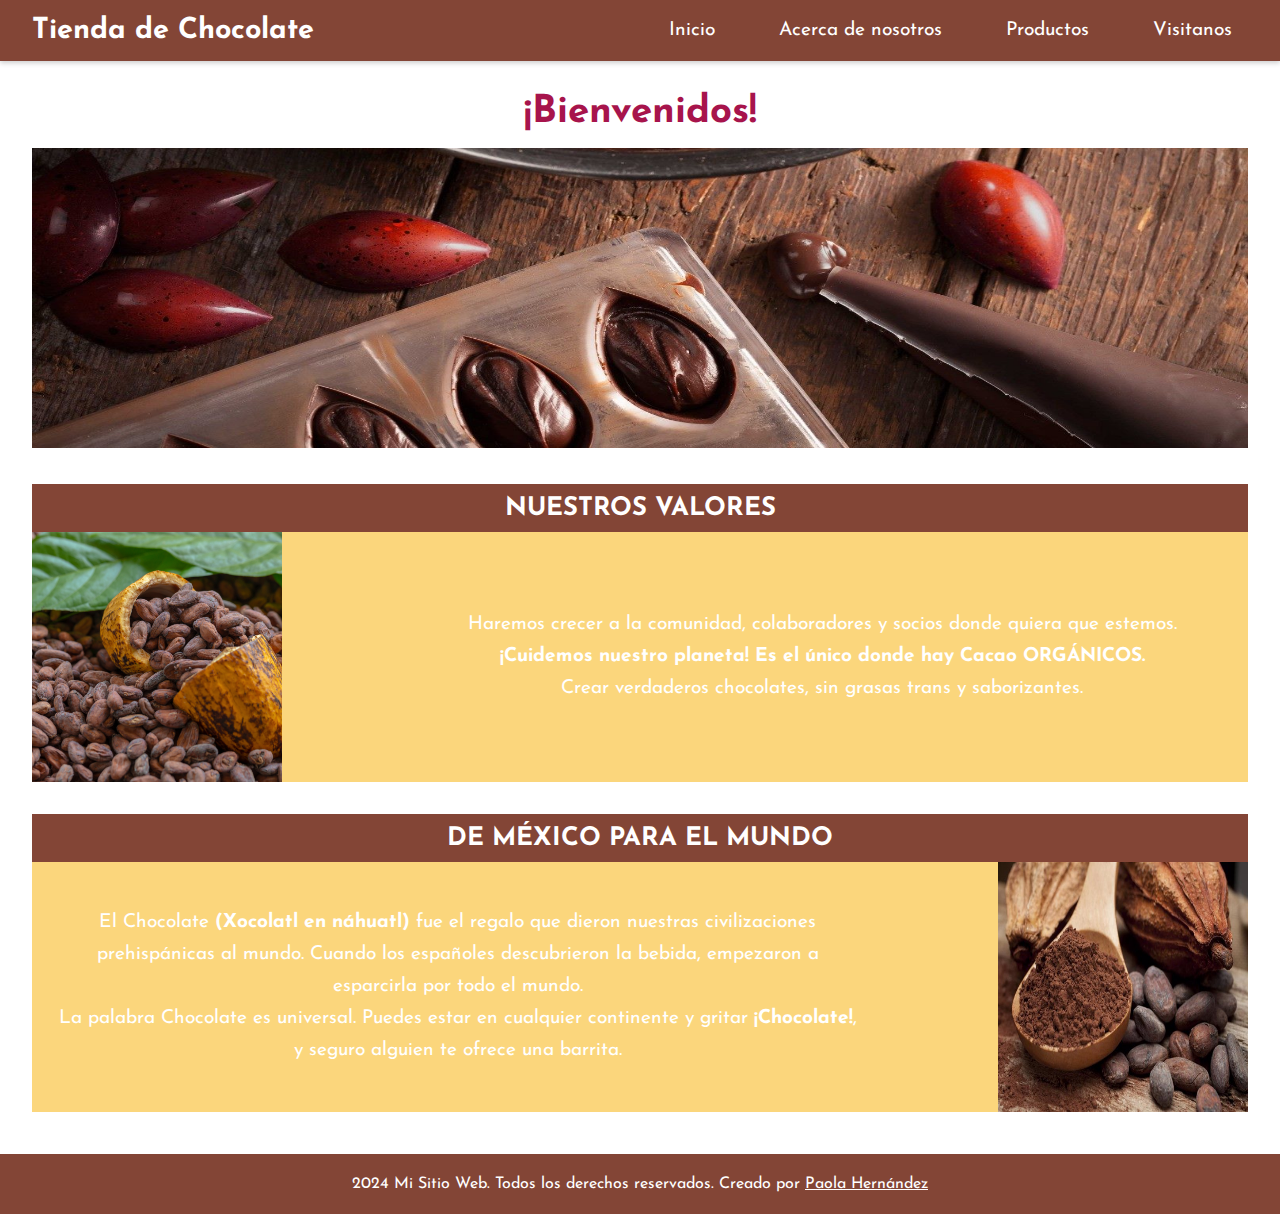
==== commit f388fbbb: "Finalizacion de seccion visitanos con diseño responsivo" ====
--- a/index.html
+++ b/index.html
@@ -82,7 +82,7 @@
     <footer>
       <p>
         2024 Mi Sitio Web. Todos los derechos reservados. Creado por
-        <a href="https://github.com/PHDZTQ">Paola Hernández</a>
+        <a href="https://github.com/PHDZTQ" target="_blank">Paola Hernández</a>
       </p>
     </footer>
   </body>
--- a/css/index.css
+++ b/css/index.css
@@ -17,6 +17,7 @@
   justify-content: space-between;
   align-items: center;
   padding: 1rem 2rem;
+  box-shadow: 0 2px 5px rgba(0, 0, 0, 0.2);
 }
 
 /* Dentro de header, estilos para el h1 */
